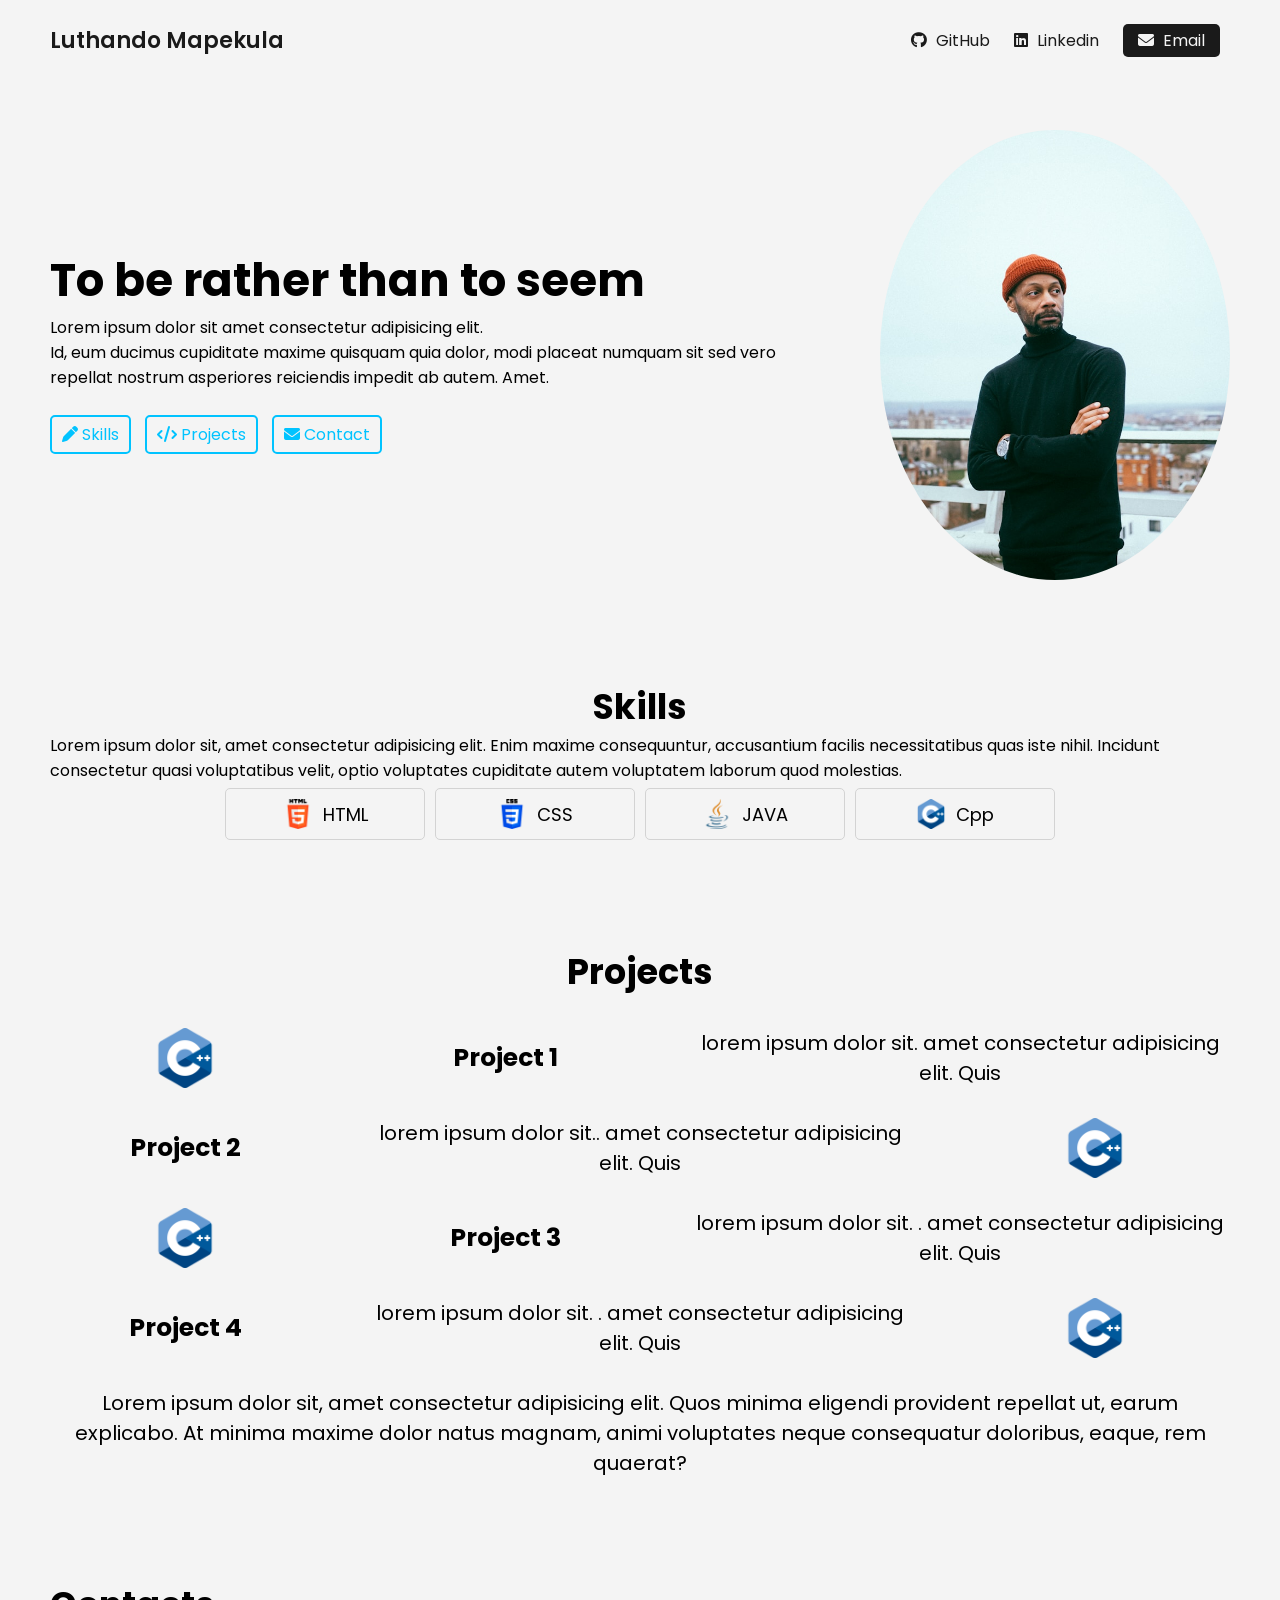
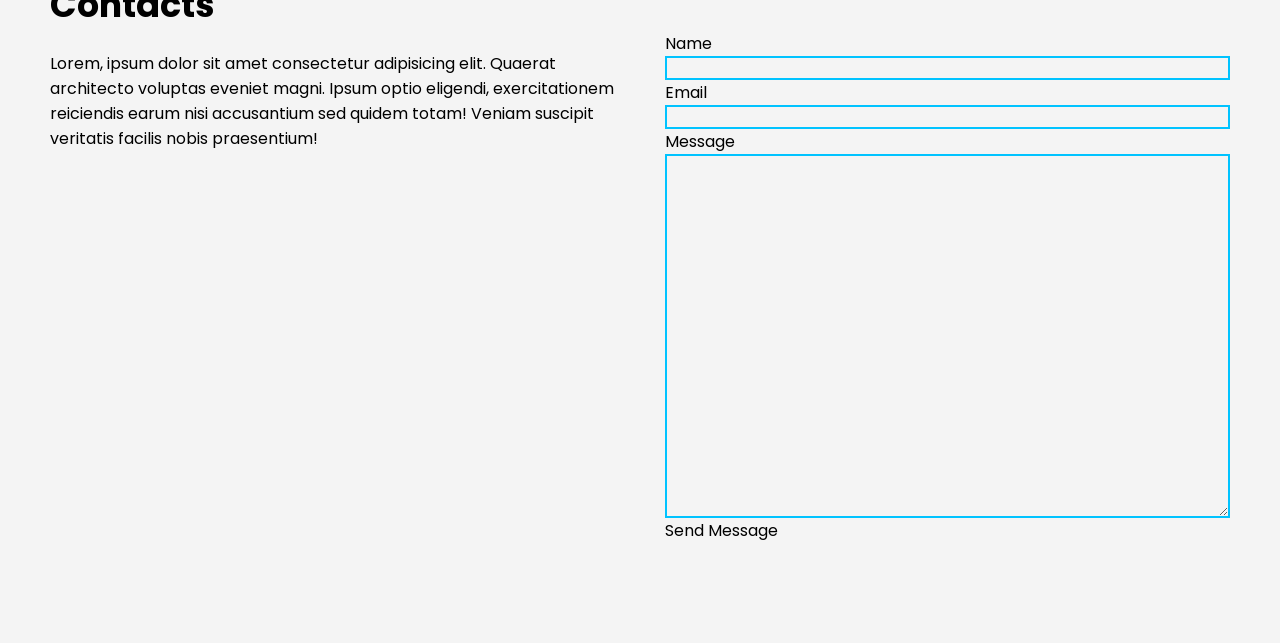
==== index.html @ 521a9301 "Changed directories" ====
<!DOCTYPE html>
<html lang="en">
<head>
    <meta charset="UTF-8">
    <meta name="viewport" content="width=device-width, initial-scale=1.0">

    <link rel="preconnect" href="https://fonts.googleapis.com">
    <link rel="preconnect" href="https://fonts.gstatic.com" crossorigin>
    <link href="https://fonts.googleapis.com/css2?family=Poppins&display=swap" rel="stylesheet">
    
    <link rel="stylesheet" href="https://cdnjs.cloudflare.com/ajax/libs/font-awesome/6.7.2/css/all.min.css" integrity="sha512-Evv84Mr4kqVGRNSgIGL/F/aIDqQb7xQ2vcrdIwxfjThSH8CSR7PBEakCr51Ck+w+/U6swU2Im1vVX0SVk9ABhg==" crossorigin="anonymous" referrerpolicy="no-referrer" />
    
    <link rel="stylesheet" href="style.css">

    <title>Portfolio</title>
</head>

<body>
    <!-- Navbar -->
    <nav>
        <div class="left">
            <a href="index.html">Luthando Mapekula</a>
        </div>
        
        <div class="right">
            <a href="https://github.com/LuthandoMapekula" target="_blank" rel="no-opener no-referrer">
                <i class="fa-brands fa-github"></i>
                <span>GitHub</span>
            </a>

            <a href="http://linkedin.com" target="_blank" rel="no-opener no-referrer">
                <i class="fa-brands fa-linkedin"></i>
                <span>Linkedin</span>
            </a>

            <a href="mailto:dmapekula@gmail.com">
                <i class="fa-solid fa-envelope"></i>
                <span>Email</span>
            </a>


        </div>      
        
    </nav>
    
    <!-- Hero Section -->
    <section class="hero-section">
        <div class="text">
            <h2> To be rather than to seem</h2>
            <p>Lorem ipsum dolor sit amet consectetur adipisicing elit.<br> Id, eum ducimus cupiditate maxime quisquam quia dolor, modi placeat numquam sit sed vero repellat nostrum asperiores reiciendis impedit ab autem. Amet.</p>
            <div class="links">
                <a href="#skills">
                    <i class="fa-solid fa-pen"></i>
                    <span>Skills</span>
                </a>
                <a href="#projects">
                    <i class="fa-solid fa-code"></i>
                    <span>Projects</span>
                </a>
                <a href="#contact">
                    <i class="fa-solid fa-envelope"></i>
                    <span>Contact</span>
                </a>
                
            </div>
        </div>


        <div class="headshot">
            <img src="images/heroSmall_Unsplash.jpg" alt="headshot">
        </div>

    </section>

    <!-- Skills Section-->
    <section id="skills" class="skills-section">
        <h2>Skills</h2>
        <div class="text">
            Lorem ipsum dolor sit, amet consectetur adipisicing elit. Enim maxime consequuntur, accusantium facilis necessitatibus quas iste nihil. Incidunt consectetur quasi voluptatibus velit, optio voluptates cupiditate autem voluptatem laborum quod molestias.
        </div>

        <div class="cells">
            <div class="cell">
                <img src="images/html-5.png" alt="html logo">
                <span>HTML</span>
            </div>
            <div class="cell">
                <img src="images/css-3.png" alt="CSS logo">
                <span>CSS</span>
            </div>
            <div class="cell">
                <img src="images/java.png" alt="java logo">
                <span>JAVA</span>
            </div>
            <div class="cell">
                <img src="images/c-.png" alt="C++ logo">
                <span>Cpp</span>
            </div>
        </div>
    </section>

    <!-- Projects Section-->
    <section id="projects" class="projects-section">
        <h2>Projects</h2>
        <div class="group">
            <img src="images/c-.png" alt="Project image">
            <h4>Project 1</h4>
            <p>lorem ipsum dolor sit. amet consectetur adipisicing elit. Quis</p>
        </div>
        <div class="group">
            <h4>Project 2</h4>
            <p>lorem ipsum dolor sit.. amet consectetur adipisicing elit. Quis</p>
            <img src="images/c-.png" alt="Project image">
        </div>
        <div class="group">
            <img src="images/c-.png" alt="Project image">
            <h4>Project 3</h4>
            <p>lorem ipsum dolor sit. . amet consectetur adipisicing elit. Quis</p>
        </div>
        <div class="group">
            <h4>Project 4</h4>
            <p>lorem ipsum dolor sit. . amet consectetur adipisicing elit. Quis</p>
            <img src="images/c-.png" alt="Project image">
        </div>
        <div class="text">
            <p>Lorem ipsum dolor sit, amet consectetur adipisicing elit. Quos minima eligendi provident repellat ut, earum explicabo. At minima maxime dolor natus magnam, animi voluptates neque consequatur doloribus, eaque, rem quaerat?</p>
        </div>
    </section>

    <!--Contact Section-->
    <section id="contact" class="contact-section">
        <h2>Contacts</h2>
        <div class="group">
            <div class="text">Lorem, ipsum dolor sit amet consectetur adipisicing elit. Quaerat architecto voluptas eveniet magni. Ipsum optio eligendi, exercitationem reiciendis earum nisi accusantium sed quidem totam! Veniam suscipit veritatis facilis nobis praesentium!
        </div>
        <form>
            <label for="name">Name</label>
            <input type="text" id="name">

            <label for="email">Email</label>
            <input type="email" id="email">

            <label for="message">Message</label>
            <textarea type="message" cols="38" rows="18"></textarea>

            <buton type="submit">Send Message</buton>
        </form>
        </div>
    </section>
    <section id="footer"></section>


</body>

</html>
---- style.css ----
:root {
    --text-color: #1a1a1a;
    --link-color: #00c3ff;
    --link-hover-color: #03a59d;
    --background-color: #f4f4f4;
    --primary-color: #007bff;
    --secondary-color: #6c757d;
}

* {
    margin: 0;
    padding: 0;
    box-sizing: border-box;
}

html {
    scroll-behavior: smooth;
}

body {
    font-family: 'Poppins', sans-serif;
    background-color: var(--background-color);
}

a {
    color: var(--link-color);
    text-decoration: none;
}

/*navbar*/
nav {
    display:flex;
    justify-content: space-between;
    align-items: center;

    padding: 0 50px;
    height: 80px;
}

nav .left a {
    color: var(--text-color);
    font-size: 22px;
    font-weight: 600;
}

nav .right a {
    color: var(--text-color);
    margin: 0 10px;
}

nav .right a:last-child {
    color: var(--background-color);
    background-color: var(--text-color);
    padding: 5px 15px;
    border-radius: 5px;

}

nav .right a span {
    margin-left: 5px;
}

/* SECTION 1: Hero*/
.hero-section {
    display: flex;
    justify-content: space-between;
    align-items: center;
    padding: 0 50px;
    margin: 50px 0;
    margin-bottom: 100px;
    gap: 40px;
}

.hero-section .text {
    flex: 5;
}

.hero-section .text h2 {
    font-size: 45px;
}
.hero-section .text .links{
    margin-top: 25px;
}

.hero-section .text .links a {
    display: inline-block;
    padding: 5px 10px;
    border: 2px solid var(--link-color);
    border-radius: 5px;
    margin-right: 10px;
    margin-bottom: 10px;
    transition: .1s;
}

.hero-section .text .links a:hover {
    color: var(--text-color);
    border: 2px solid var(--text-color);
}

.hero-section .headshot {
    flex: 2;
    display:flex;
    justify-content: right;
}

.hero-section .headshot img {
    width: 350px;
    height: 450px;
    border-radius: 50%;
}

/* SECTION 2: Skills */
.skills-section {
    padding:0 50px;
    margin-bottom: 100px;
}

.skills-section h2 {
    text-align: center;
    font-size: 35px;
}

.skills-section text {
    text-align: center;
    font-size: 20px;
}

.skills-section .cells {
    display: flex;
    justify-content: center;
    flex-wrap: wrap;
}

.skills-section .cells .cell {
    display: flex;
    justify-content: center;
    align-items: center;
    gap: 10px;

    width: 200px;
    padding: 10px 20px;
    margin: 5px;
    border: 1px solid lightgray;
    border-radius: 5px;
}

.skills-section .cells .cell:hover {
    color: var(--text-color);
    border: 1px solid var(--text-color);
}

.skills-section .cells .cell img {
    width: 30px;
    height: 30px;
    object-fit: contain;
    border-radius: 2px;
}

.skills-section .cells .cell span {
    font-size: 18px;
}

/* SECTION 3: Projects*/
.projects-section {
    padding: 0 50px;
    margin-bottom: 100px;
}

.projects-section h2 {
    text-align: center;
    font-size: 35px;
    margin-bottom: 30px;
}

.projects-section .group {
    display: flex;
    align-items: center;
    gap: 50px;

    margin-bottom: 30px;
}

.projects-section .group img {
    flex: 2;
    width: 60px;
    height: 60px;
    aspect-ratio: 1/1;
    object-fit: contain;
    border-radius: 50%;
}

.projects-section .group h4 {
    flex: 2;
    text-align: center;
    font-size: 25px;
}
.projects-section .group p {
    flex: 4;
    text-align: center;
    font-size: 20px;
}

.projects-section .text {
    text-align: center;
    font-size: 20px;
}

/* SECTION 4: Contacts*/
.contact-section {
    padding: 0 50px;
    margin-bottom: 100px;
}

.contact-section h2 {
    font-size: 35px;
}

.contact-section .group {
    display: flex;
    gap: 50px;
}

.contact-section .group .text {
    flex: 3;
    margin-top: 20px;
}

.contact-section .group form {
    flex: 3;
    display: flex;
    flex-direction: column;
}

.contact-section .group form input, .contact-section .group form textarea {
    font-family: 'Poppins', sans-serif;
    border: 2px solid var(--link-color);
    background-color: transparent;
}

@media (max-width: 850px) {
    /* SECTION 1: Hero */
    .hero-section .text h2 {
        font-size: 35px;
    }
}

@media (max-width: 750px) {
      /*NAVBAR */
    nav {
        padding: 0 20px;
    }

    nav .right a {
        font-size: 22px;
    }

    nav .right a:last-child {
        color: var(--text-color);
        background-color: transparent;
        padding:0%;
    }

    nav .right a span {
        display: none;
    }

    /* SECTION 1: Hero */
    .hero-section {
        flex-direction: column-reverse;
    }

    .hero-section .headshot img {
        width: 300px;
    }

    /* SECTION 3: Projects */
    .projects-section .group {
        align-items: center;
        display:flex;

        margin:auto;
        margin-bottom: 10px;
    }
    .projects-section .group  p{
        display: none;
    }

    .projects-section .text {
        margin: 20px;
    }
}

@media (max-width: 600px) {
    /*NAVBAR */
    nav {
        padding: 0 20px;
    }

    nav .right a {
        font-size: 22px;
    }

    nav .right a:last-child {
        color: var(--text-color);
        background-color: transparent;
        padding:0%;
    }

    nav .right a span {
        display: none;
    }

    /* SECTION1: Hero */
    .hero-section {
        padding: 0 20px;
    }

    .hero-section .text h2 {
        font-size: 30px;
    }

    /* SECTION 2: Skills */
    .skills-section {
        padding: 0 20px;
    }

    .skills-section .cells .cell span {
    font-size: 16px;
}   
}
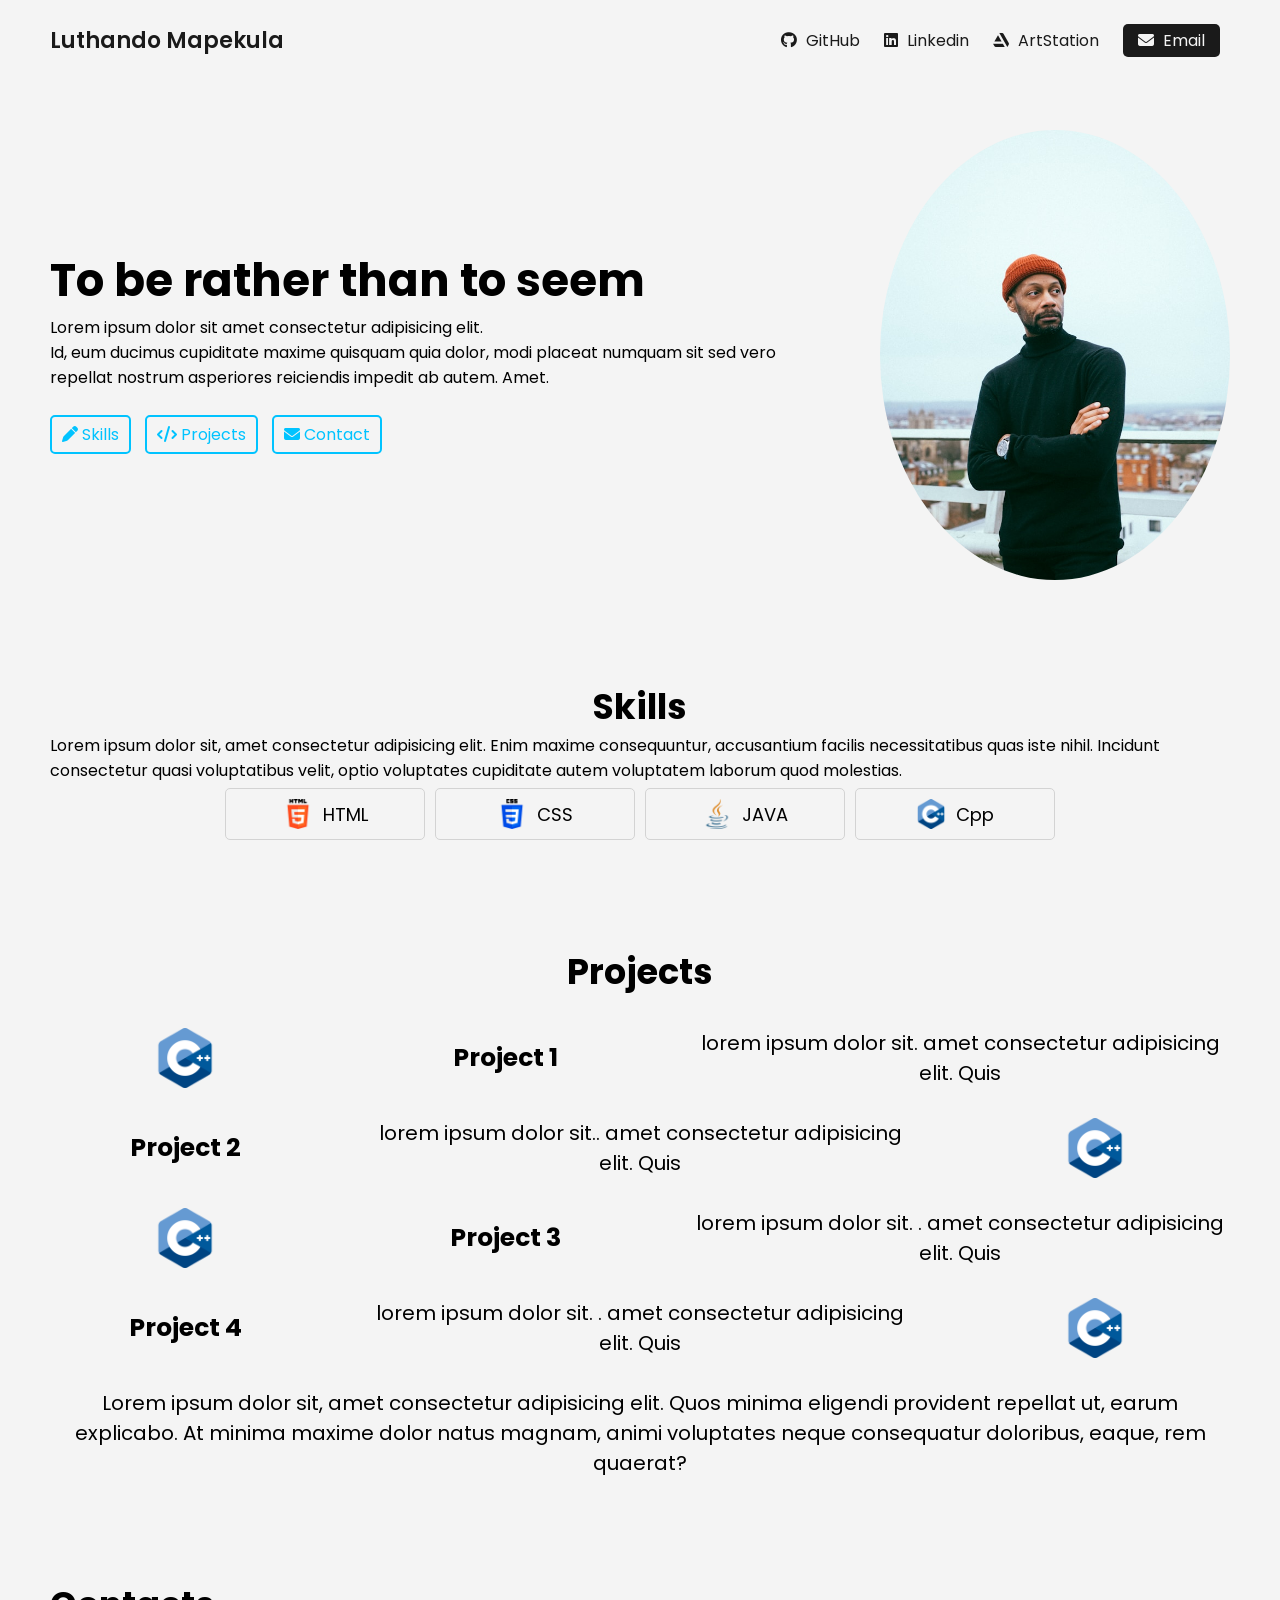
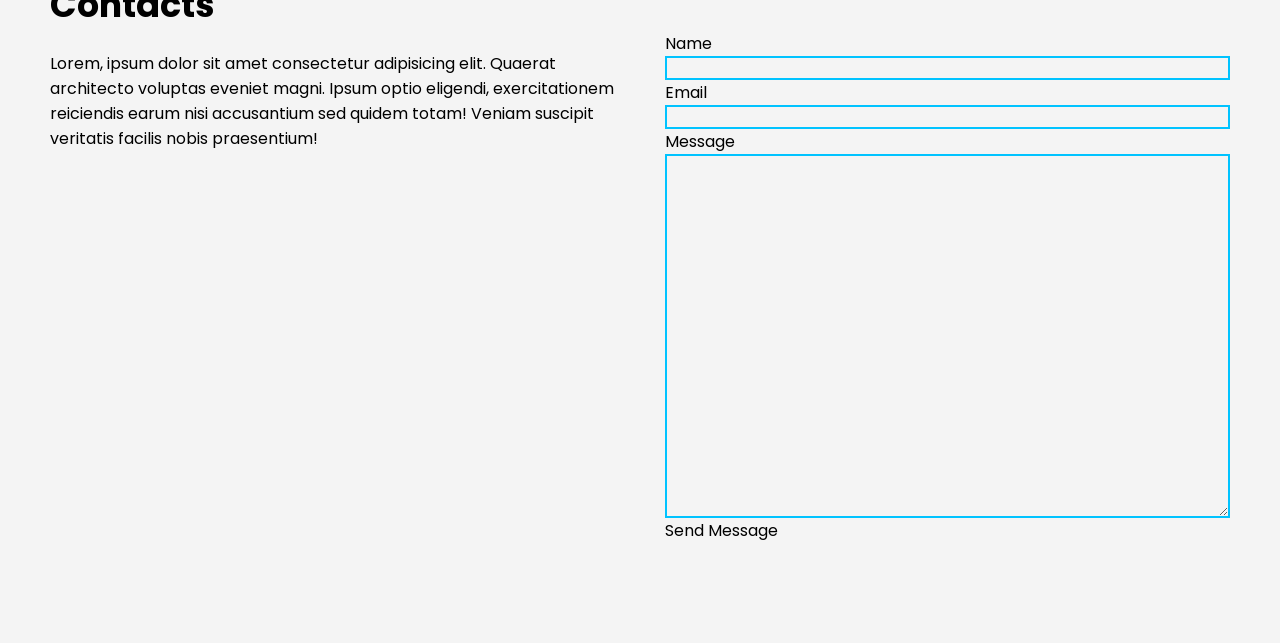
==== commit 615d672b: "Trying to add full website attempt 1" ====
--- a/index.html
+++ b/index.html
@@ -28,9 +28,14 @@
                 <span>GitHub</span>
             </a>
 
-            <a href="http://linkedin.com" target="_blank" rel="no-opener no-referrer">
+            <a href="https://www.Linkedin.com" target="_blank" rel="no-opener no-referrer">
                 <i class="fa-brands fa-linkedin"></i>
                 <span>Linkedin</span>
+            </a>
+
+            <a href="https://www.artstation.com/lutha-m" target="_blank" rel="no-opener no-referrer">
+                <i class="fa-brands fa-artstation"></i>
+                <span>ArtStation</span>
             </a>
 
             <a href="mailto:dmapekula@gmail.com">
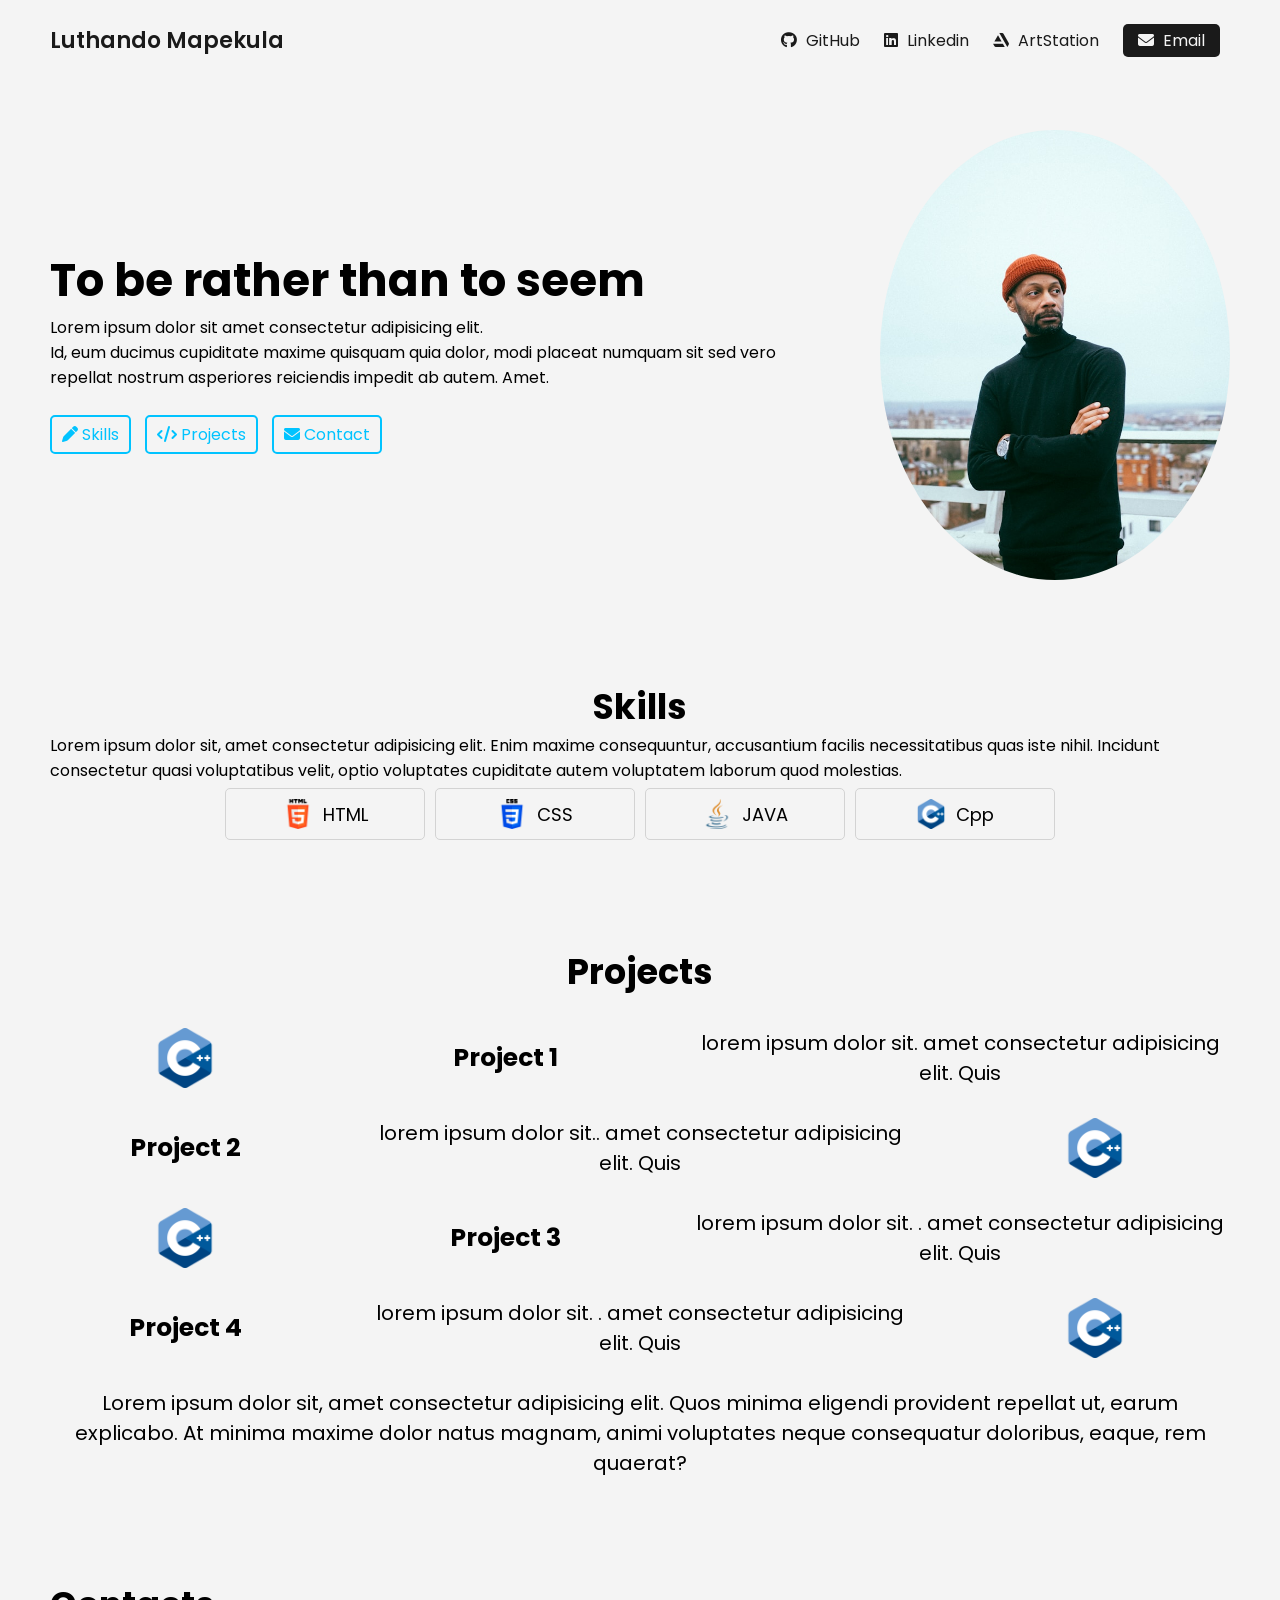
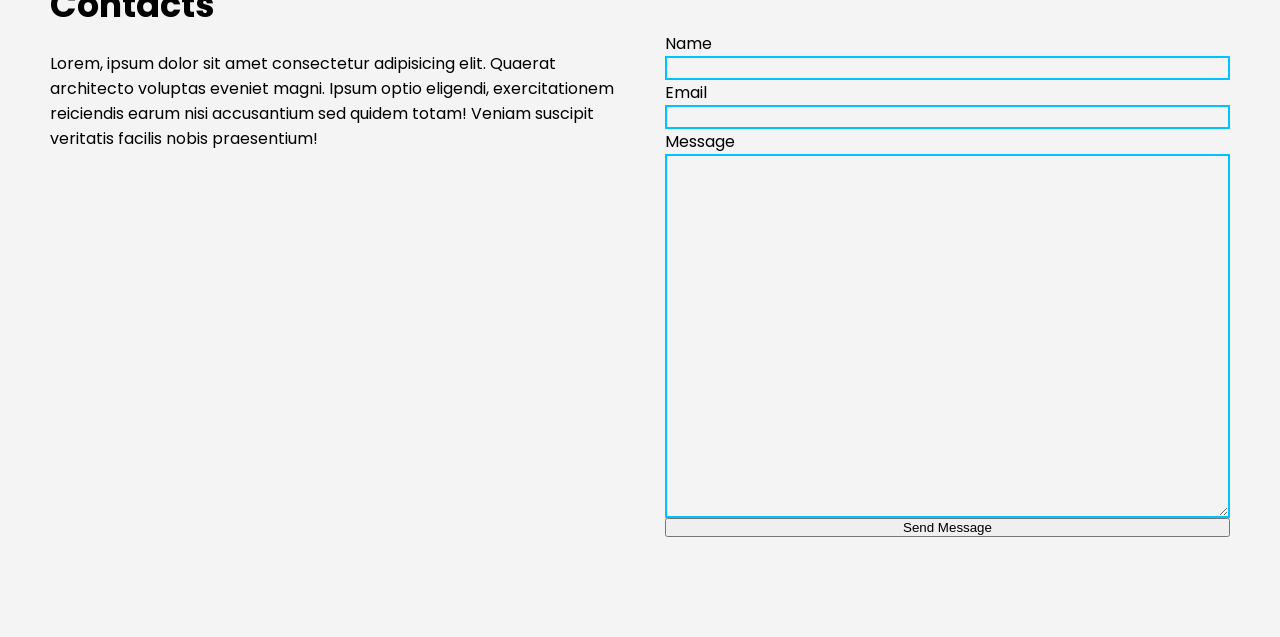
==== commit 9b1dfcc9: "commit" ====
--- a/index.html
+++ b/index.html
@@ -1,5 +1,6 @@
 <!DOCTYPE html>
 <html lang="en">
+
 <head>
     <meta charset="UTF-8">
     <meta name="viewport" content="width=device-width, initial-scale=1.0">
@@ -7,12 +8,14 @@
     <link rel="preconnect" href="https://fonts.googleapis.com">
     <link rel="preconnect" href="https://fonts.gstatic.com" crossorigin>
     <link href="https://fonts.googleapis.com/css2?family=Poppins&display=swap" rel="stylesheet">
-    
-    <link rel="stylesheet" href="https://cdnjs.cloudflare.com/ajax/libs/font-awesome/6.7.2/css/all.min.css" integrity="sha512-Evv84Mr4kqVGRNSgIGL/F/aIDqQb7xQ2vcrdIwxfjThSH8CSR7PBEakCr51Ck+w+/U6swU2Im1vVX0SVk9ABhg==" crossorigin="anonymous" referrerpolicy="no-referrer" />
-    
+
+    <link rel="stylesheet" href="https://cdnjs.cloudflare.com/ajax/libs/font-awesome/6.7.2/css/all.min.css"
+        integrity="sha512-Evv84Mr4kqVGRNSgIGL/F/aIDqQb7xQ2vcrdIwxfjThSH8CSR7PBEakCr51Ck+w+/U6swU2Im1vVX0SVk9ABhg=="
+        crossorigin="anonymous" referrerpolicy="no-referrer" />
+
     <link rel="stylesheet" href="style.css">
 
-    <title>Portfolio</title>
+    <title>Luthando Mapekula - Portfolio</title>
 </head>
 
 <body>
@@ -21,7 +24,7 @@
         <div class="left">
             <a href="index.html">Luthando Mapekula</a>
         </div>
-        
+
         <div class="right">
             <a href="https://github.com/LuthandoMapekula" target="_blank" rel="no-opener no-referrer">
                 <i class="fa-brands fa-github"></i>
@@ -44,15 +47,17 @@
             </a>
 
 
-        </div>      
-        
+        </div>
+
     </nav>
-    
+
     <!-- Hero Section -->
     <section class="hero-section">
         <div class="text">
             <h2> To be rather than to seem</h2>
-            <p>Lorem ipsum dolor sit amet consectetur adipisicing elit.<br> Id, eum ducimus cupiditate maxime quisquam quia dolor, modi placeat numquam sit sed vero repellat nostrum asperiores reiciendis impedit ab autem. Amet.</p>
+            <p>Lorem ipsum dolor sit amet consectetur adipisicing elit.<br> Id, eum ducimus cupiditate maxime quisquam
+                quia dolor, modi placeat numquam sit sed vero repellat nostrum asperiores reiciendis impedit ab autem.
+                Amet.</p>
             <div class="links">
                 <a href="#skills">
                     <i class="fa-solid fa-pen"></i>
@@ -66,7 +71,7 @@
                     <i class="fa-solid fa-envelope"></i>
                     <span>Contact</span>
                 </a>
-                
+
             </div>
         </div>
 
@@ -81,7 +86,9 @@
     <section id="skills" class="skills-section">
         <h2>Skills</h2>
         <div class="text">
-            Lorem ipsum dolor sit, amet consectetur adipisicing elit. Enim maxime consequuntur, accusantium facilis necessitatibus quas iste nihil. Incidunt consectetur quasi voluptatibus velit, optio voluptates cupiditate autem voluptatem laborum quod molestias.
+            Lorem ipsum dolor sit, amet consectetur adipisicing elit. Enim maxime consequuntur, accusantium facilis
+            necessitatibus quas iste nihil. Incidunt consectetur quasi voluptatibus velit, optio voluptates cupiditate
+            autem voluptatem laborum quod molestias.
         </div>
 
         <div class="cells">
@@ -128,28 +135,33 @@
             <img src="images/c-.png" alt="Project image">
         </div>
         <div class="text">
-            <p>Lorem ipsum dolor sit, amet consectetur adipisicing elit. Quos minima eligendi provident repellat ut, earum explicabo. At minima maxime dolor natus magnam, animi voluptates neque consequatur doloribus, eaque, rem quaerat?</p>
+            <p>Lorem ipsum dolor sit, amet consectetur adipisicing elit. Quos minima eligendi provident repellat ut,
+                earum explicabo. At minima maxime dolor natus magnam, animi voluptates neque consequatur doloribus,
+                eaque, rem quaerat?</p>
         </div>
     </section>
 
     <!--Contact Section-->
+    <!--Change to footer with banner, icons and button to scroll to top-->
     <section id="contact" class="contact-section">
         <h2>Contacts</h2>
         <div class="group">
-            <div class="text">Lorem, ipsum dolor sit amet consectetur adipisicing elit. Quaerat architecto voluptas eveniet magni. Ipsum optio eligendi, exercitationem reiciendis earum nisi accusantium sed quidem totam! Veniam suscipit veritatis facilis nobis praesentium!
-        </div>
-        <form>
-            <label for="name">Name</label>
-            <input type="text" id="name">
+            <div class="text">Lorem, ipsum dolor sit amet consectetur adipisicing elit. Quaerat architecto voluptas
+                eveniet magni. Ipsum optio eligendi, exercitationem reiciendis earum nisi accusantium sed quidem totam!
+                Veniam suscipit veritatis facilis nobis praesentium!
+            </div>
+            <form>
+                <label for="name">Name</label>
+                <input type="text" id="name">
 
-            <label for="email">Email</label>
-            <input type="email" id="email">
+                <label for="email">Email</label>
+                <input type="email" id="email">
 
-            <label for="message">Message</label>
-            <textarea type="message" cols="38" rows="18"></textarea>
+                <label for="message">Message</label>
+                <textarea name="message" cols="38" rows="18"></textarea>
 
-            <buton type="submit">Send Message</buton>
-        </form>
+                <button type="submit">Send Message</button>
+            </form>
         </div>
     </section>
     <section id="footer"></section>
